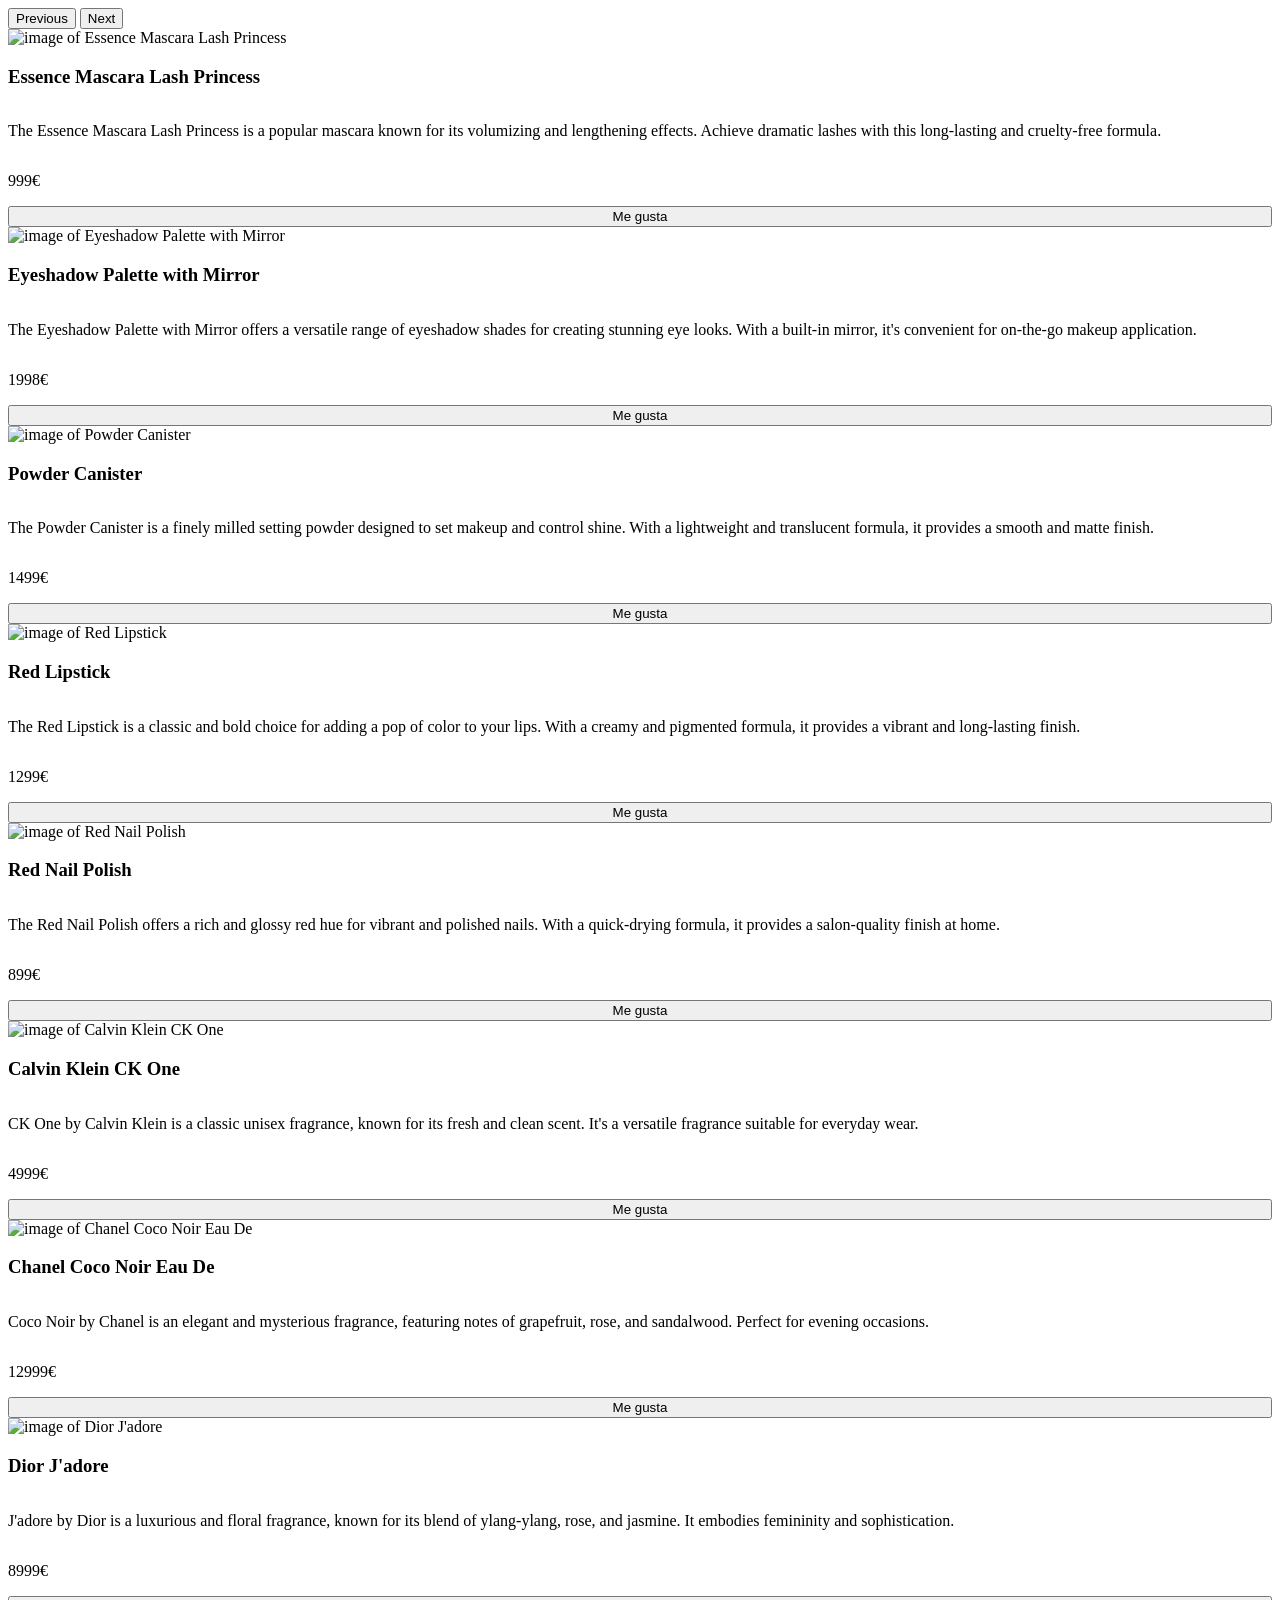
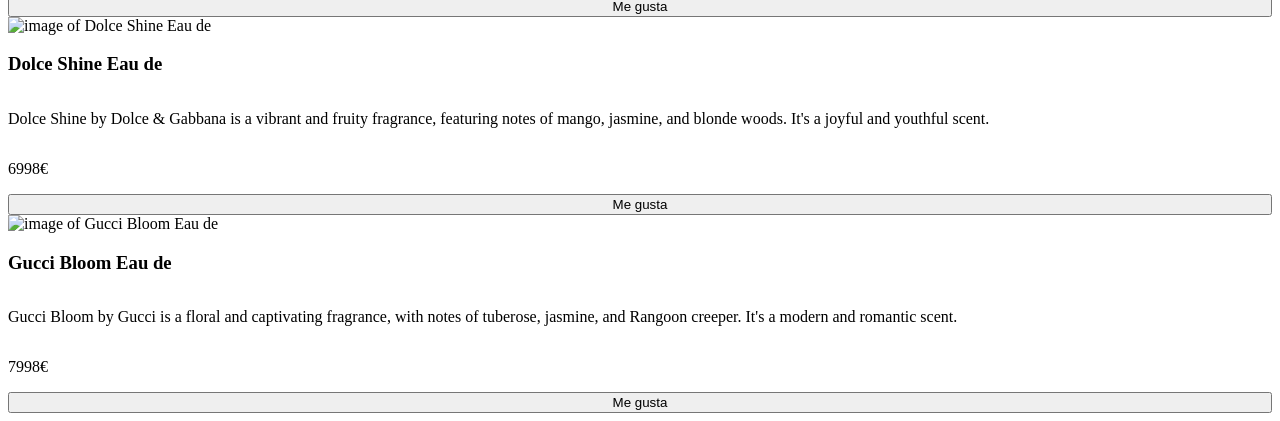
==== index.html @ dbf824e5 "paginador simple" ====
<!DOCTYPE html>
<html lang="en">

<head>
    <meta charset="UTF-8">
    <meta name="viewport" content="width=device-width, initial-scale=1.0">
    <title>Document</title>
    <style>
        .big {
            font-size: 2rem;
        }

        .red {
            color: red;
        }
        .product-card {
            display:flex;
            flex-direction: column;
        }
    </style>
</head>

<body>

    <header></header>
    <main>
        <button id="prev-button">Previous</button>
        <button id="next-button">Next</button>
        <section id="product__list"></section>
    </main>
    <footer></footer>
    <div id="root"></div>
    <script type="module" src="src/index.js"></script>
</body>

</html>
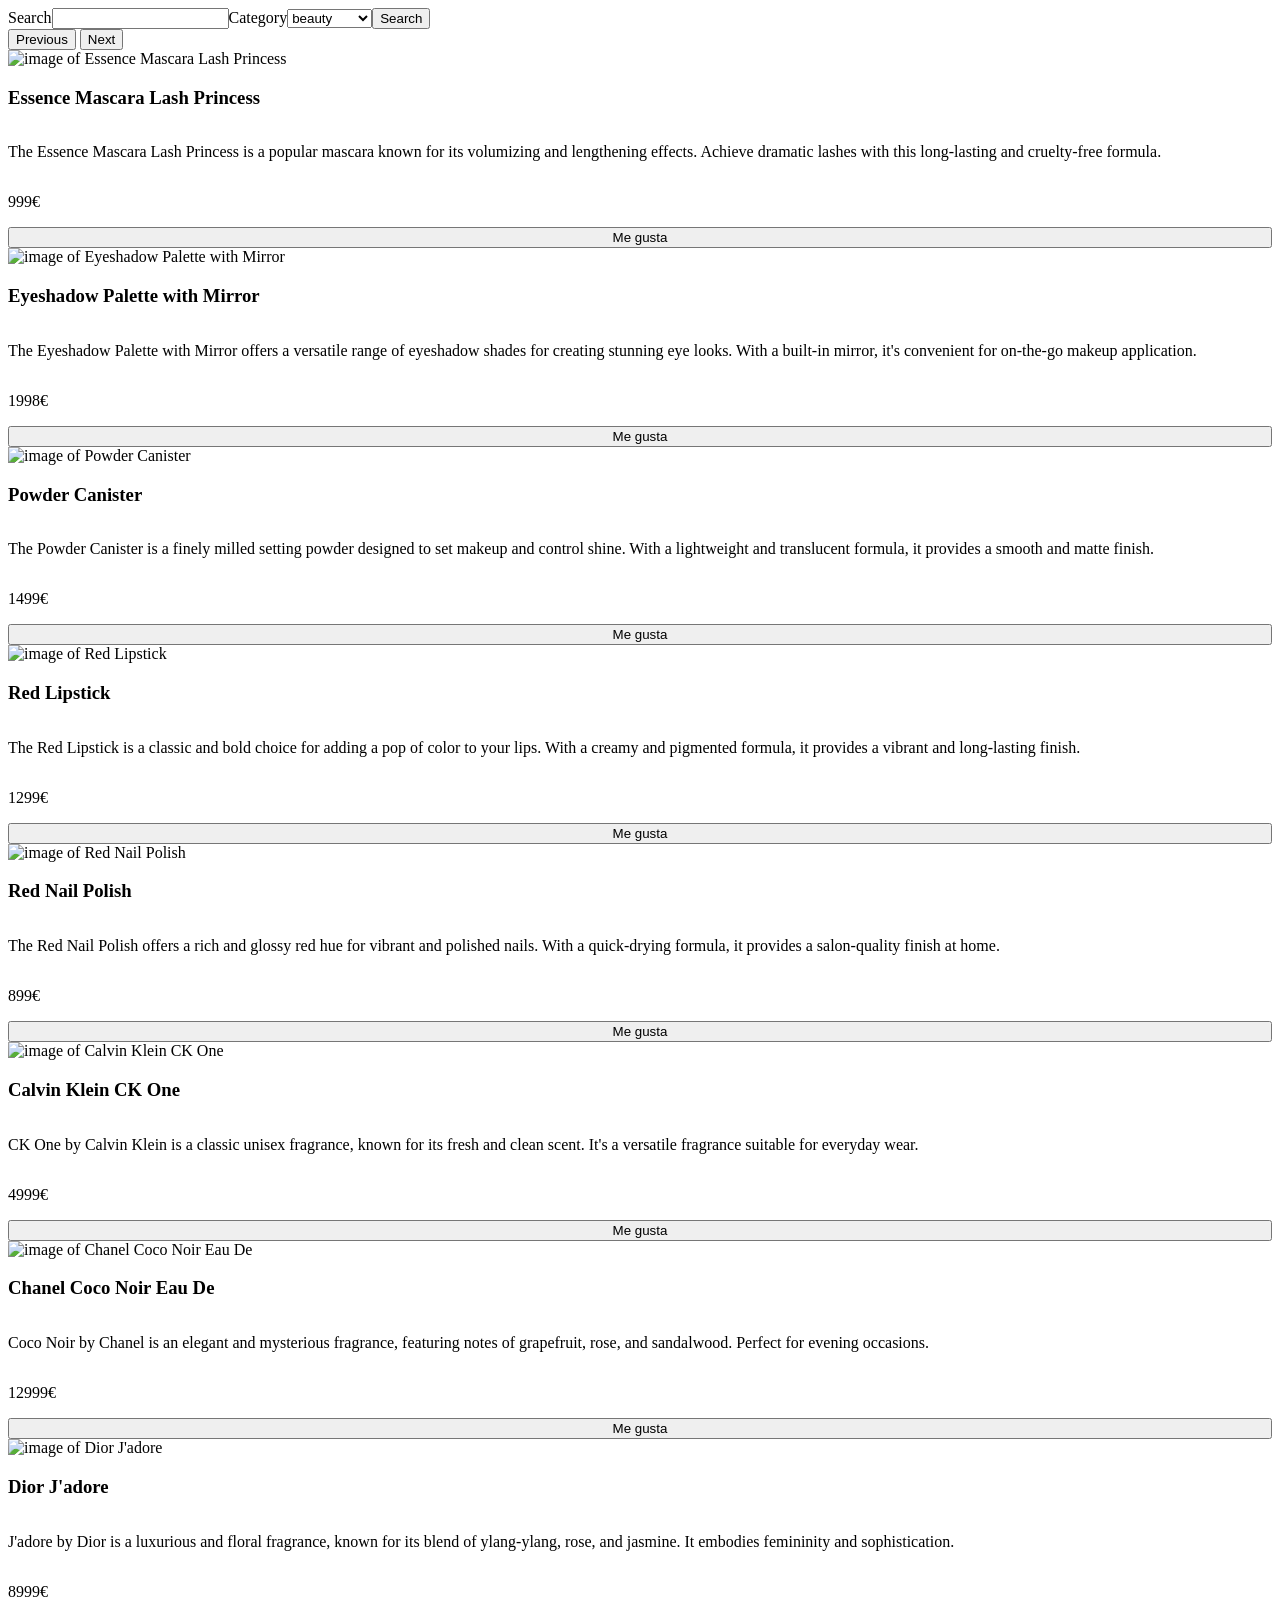
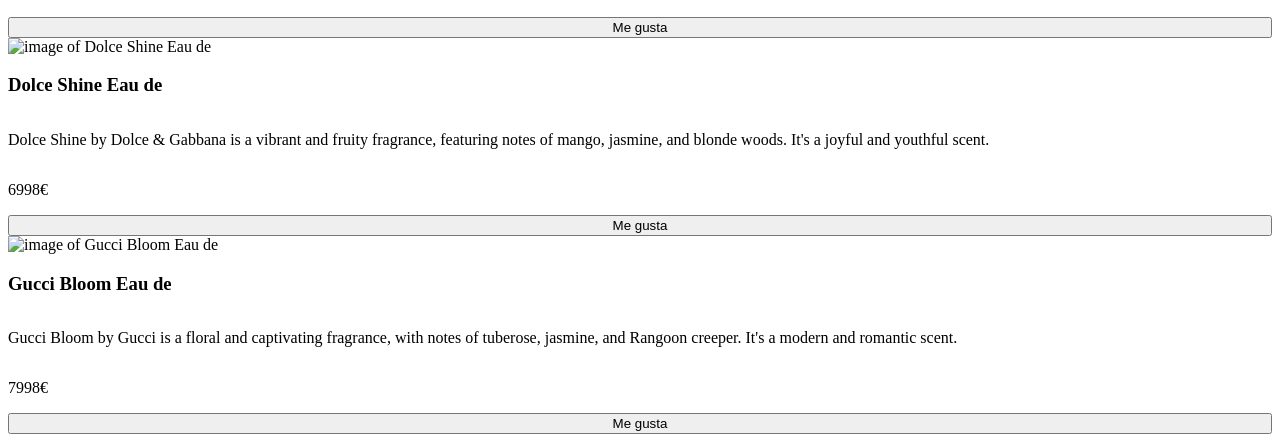
==== commit 0febb4cc: "search menu first version with category select" ====
--- a/index.html
+++ b/index.html
@@ -24,6 +24,7 @@
 
     <header></header>
     <main>
+        <section id="search-menu"></section>
         <button id="prev-button">Previous</button>
         <button id="next-button">Next</button>
         <section id="product__list"></section>
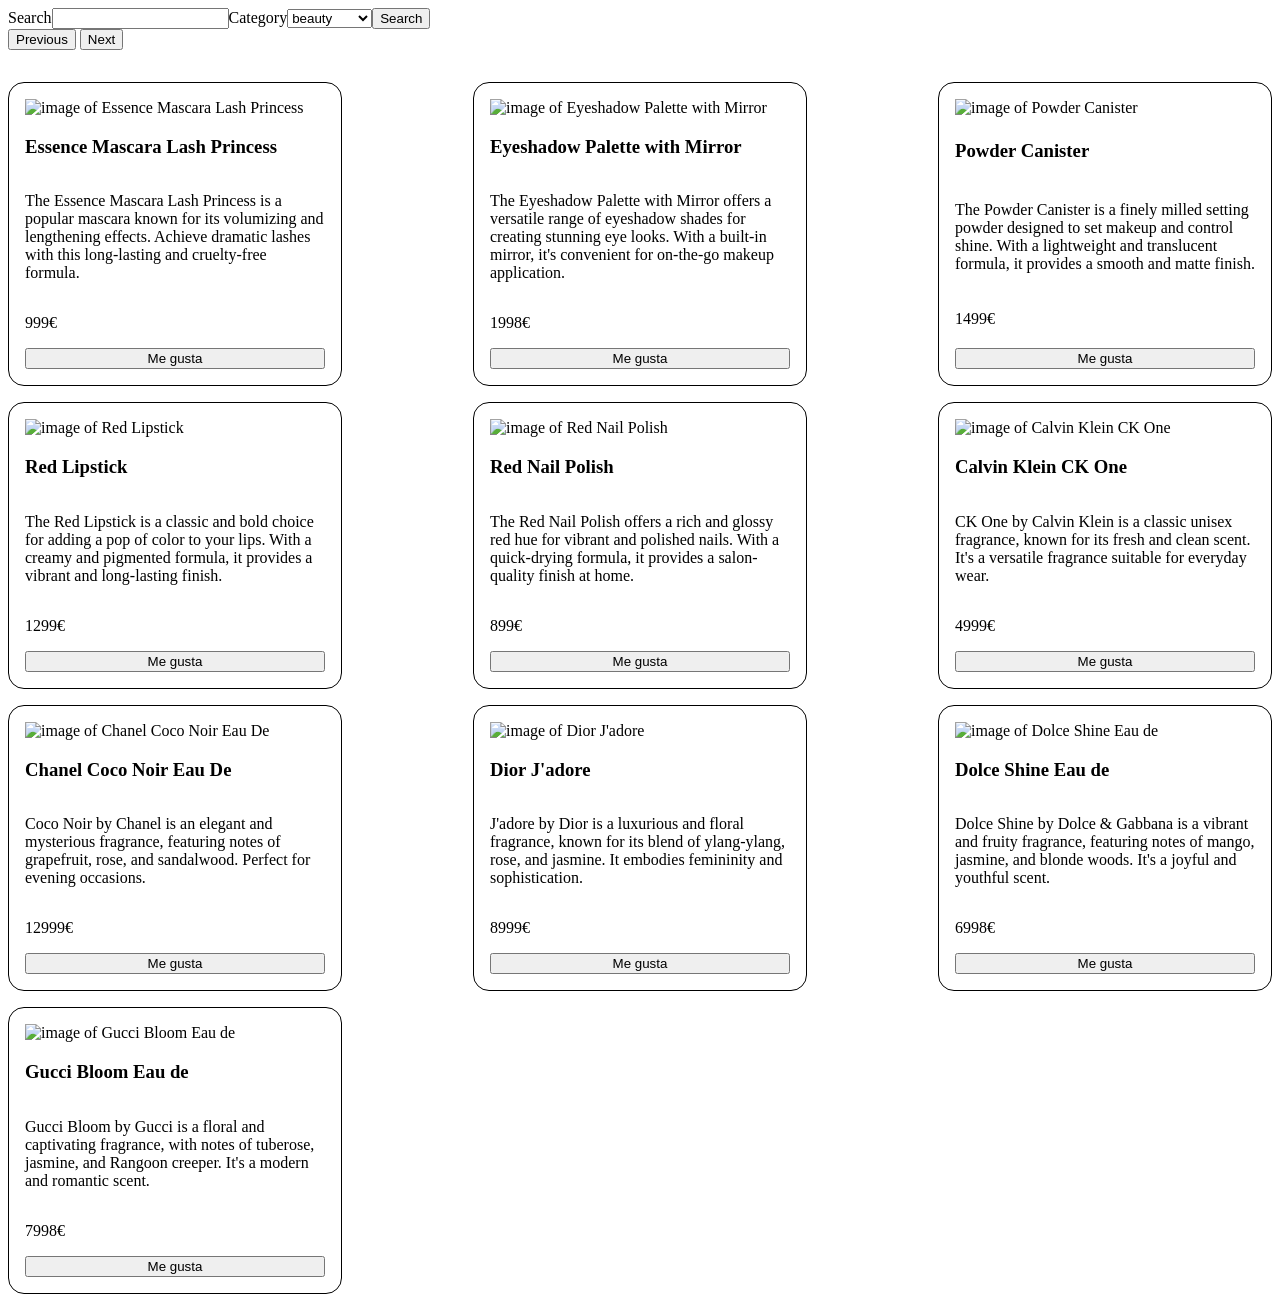
==== commit 447819f4: "basic styles for product list" ====
--- a/index.html
+++ b/index.html
@@ -5,6 +5,7 @@
     <meta charset="UTF-8">
     <meta name="viewport" content="width=device-width, initial-scale=1.0">
     <title>Document</title>
+    <link rel="stylesheet" href="src/css/style.css">
     <style>
         .big {
             font-size: 2rem;
--- a/src/css/style.css
+++ b/src/css/style.css
@@ -0,0 +1,30 @@
+#product__list {
+    display: flex;
+    flex-direction: column;
+    gap: 1rem;
+    margin-top:2rem;
+}
+
+.product-card {
+    display: flex;
+    flex-direction: column;
+    border: 1px solid black;
+    border-radius: 1rem;
+    justify-content: space-between;
+    padding:1rem;
+    img{
+        width: 100%;
+    }
+}
+
+@media (min-width:760px) {
+    #product__list{
+        flex-direction: row;
+        flex-wrap: wrap;
+        justify-content: space-between;
+    }
+    .product-card{
+        max-width: 300px;
+    }
+
+}
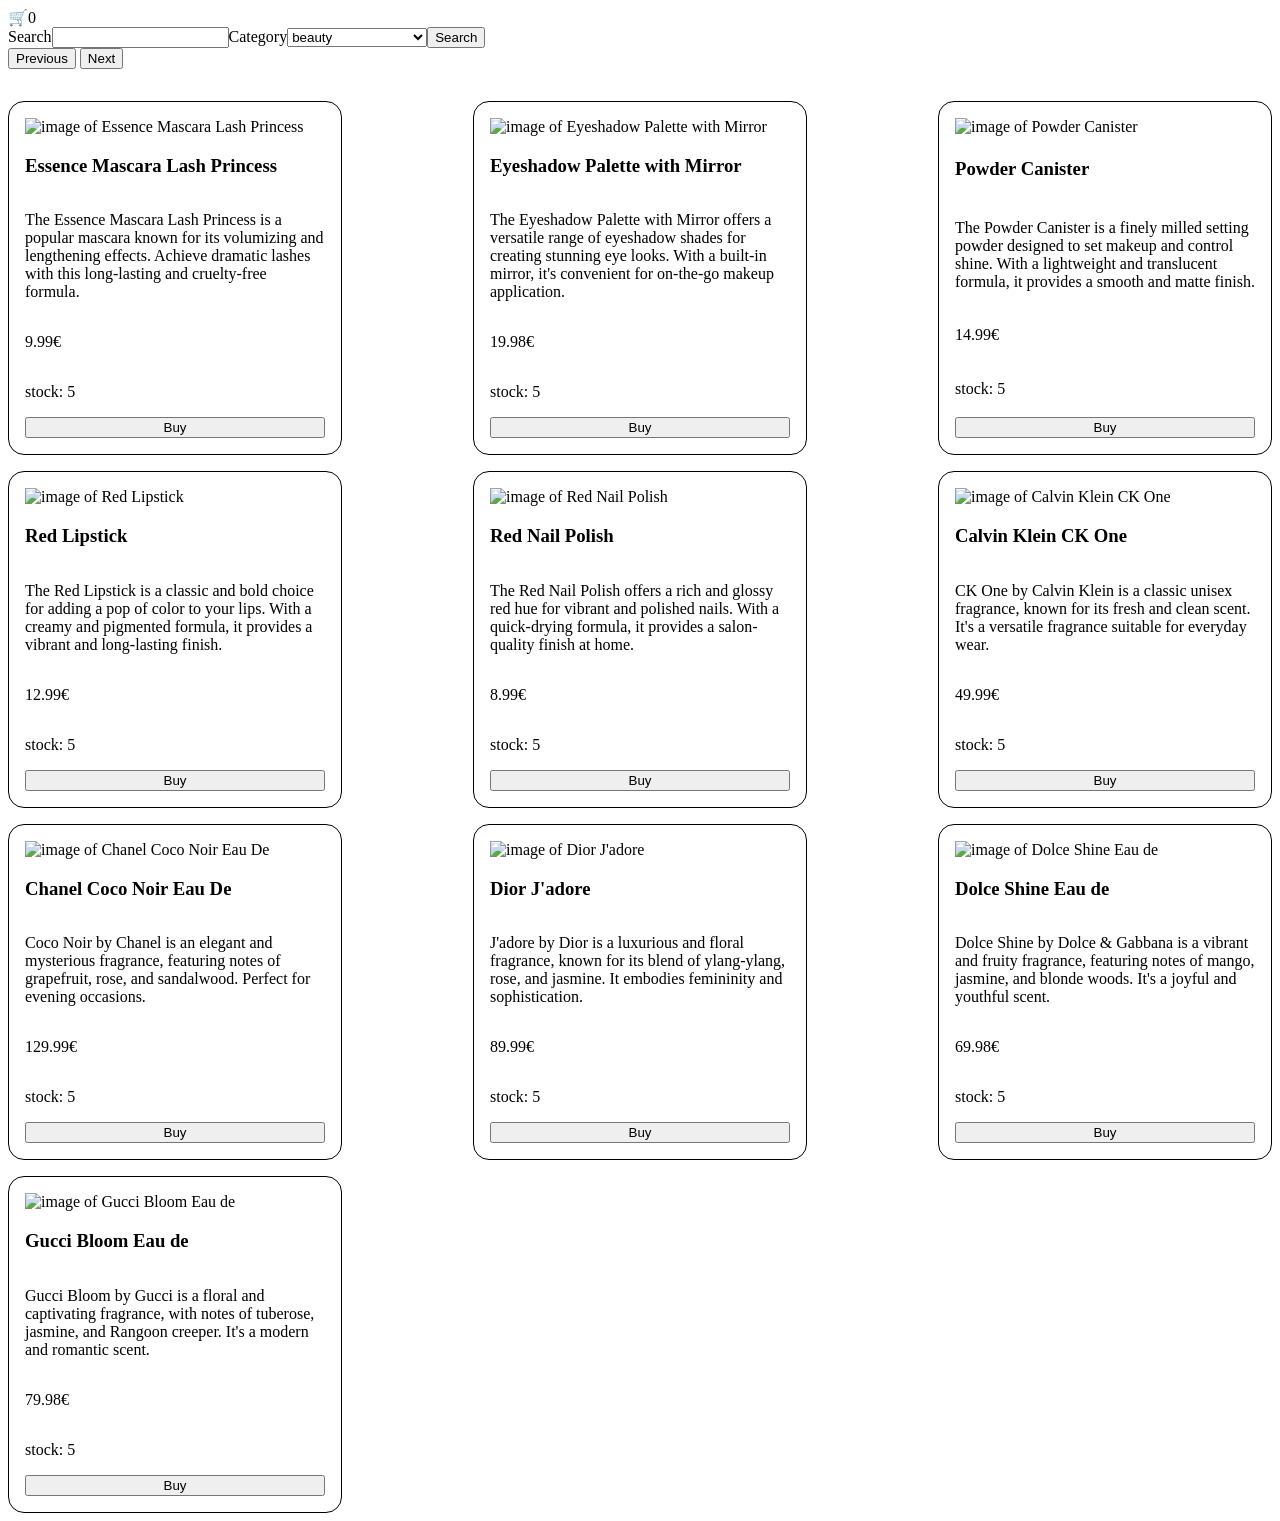
==== commit 7d158008: "cart done, TODO: cart styles (modal)" ====
--- a/index.html
+++ b/index.html
@@ -23,8 +23,9 @@
 
 <body>
 
-    <header></header>
+    <header><section id="cart-section"></section></header>
     <main>
+        <section id="cart"></section>
         <section id="search-menu"></section>
         <button id="prev-button">Previous</button>
         <button id="next-button">Next</button>
--- a/src/css/style.css
+++ b/src/css/style.css
@@ -17,6 +17,26 @@
     }
 }
 
+.product-line {
+    display: flex;
+    justify-content: space-between;
+    border-top: 1px solid black;
+    img{
+        height:4rem;
+        width: 4rem;
+    }
+    h3{
+        width:30%;
+    }
+    
+}
+
+.total {
+    font-weight: bolder;
+    text-align: end;
+}
+
+
 @media (min-width:760px) {
     #product__list{
         flex-direction: row;
